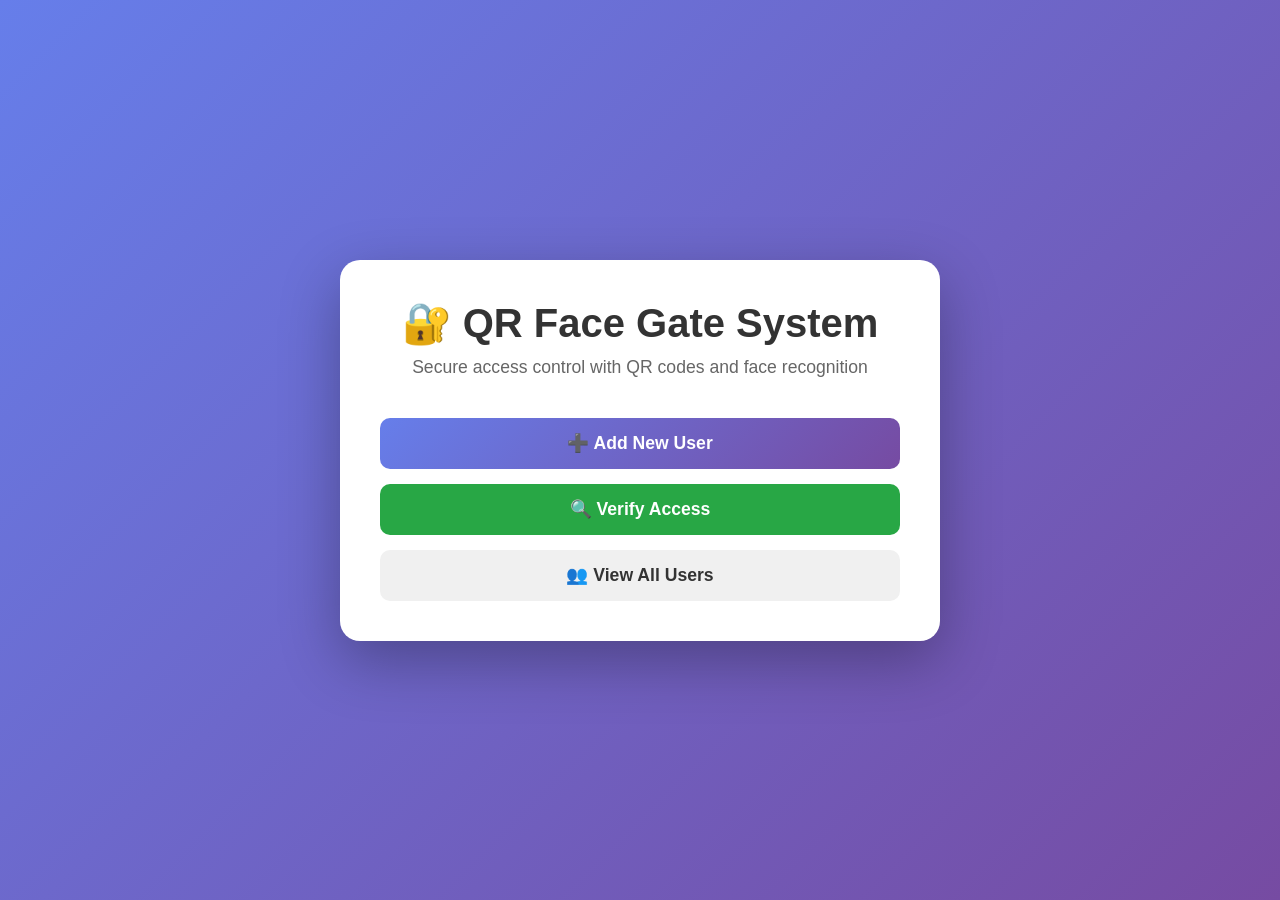
==== templates/index.html @ c504cb5a "initial app structure" ====
<!DOCTYPE html>
<html lang="en">
<head>
    <meta charset="UTF-8">
    <meta name="viewport" content="width=device-width, initial-scale=1.0">
    <title>QR Face Gate System</title>
    <style>
        * {
            margin: 0;
            padding: 0;
            box-sizing: border-box;
        }
        
        body {
            font-family: 'Segoe UI', Tahoma, Geneva, Verdana, sans-serif;
            background: linear-gradient(135deg, #667eea 0%, #764ba2 100%);
            min-height: 100vh;
            display: flex;
            justify-content: center;
            align-items: center;
            padding: 20px;
        }
        
        .container {
            background: white;
            border-radius: 20px;
            box-shadow: 0 20px 60px rgba(0, 0, 0, 0.3);
            padding: 40px;
            max-width: 600px;
            width: 100%;
            text-align: center;
        }
        
        h1 {
            color: #333;
            margin-bottom: 10px;
            font-size: 2.5em;
        }
        
        .subtitle {
            color: #666;
            margin-bottom: 40px;
            font-size: 1.1em;
        }
        
        .button-group {
            display: flex;
            flex-direction: column;
            gap: 15px;
        }
        
        .btn {
            padding: 15px 30px;
            font-size: 1.1em;
            border: none;
            border-radius: 10px;
            cursor: pointer;
            text-decoration: none;
            display: inline-block;
            transition: all 0.3s ease;
            font-weight: 600;
        }
        
        .btn-primary {
            background: linear-gradient(135deg, #667eea 0%, #764ba2 100%);
            color: white;
        }
        
        .btn-primary:hover {
            transform: translateY(-2px);
            box-shadow: 0 10px 20px rgba(102, 126, 234, 0.4);
        }
        
        .btn-secondary {
            background: #f0f0f0;
            color: #333;
        }
        
        .btn-secondary:hover {
            background: #e0e0e0;
            transform: translateY(-2px);
        }
        
        .btn-success {
            background: #28a745;
            color: white;
        }
        
        .btn-success:hover {
            background: #218838;
            transform: translateY(-2px);
        }
    </style>
</head>
<body>
    <div class="container">
        <h1>🔐 QR Face Gate System</h1>
        <p class="subtitle">Secure access control with QR codes and face recognition</p>
        
        <div class="button-group">
            <a href="/add_user" class="btn btn-primary">➕ Add New User</a>
            <a href="/verify" class="btn btn-success">🔍 Verify Access</a>
            <a href="/users" class="btn btn-secondary">👥 View All Users</a>
        </div>
    </div>
</body>
</html>
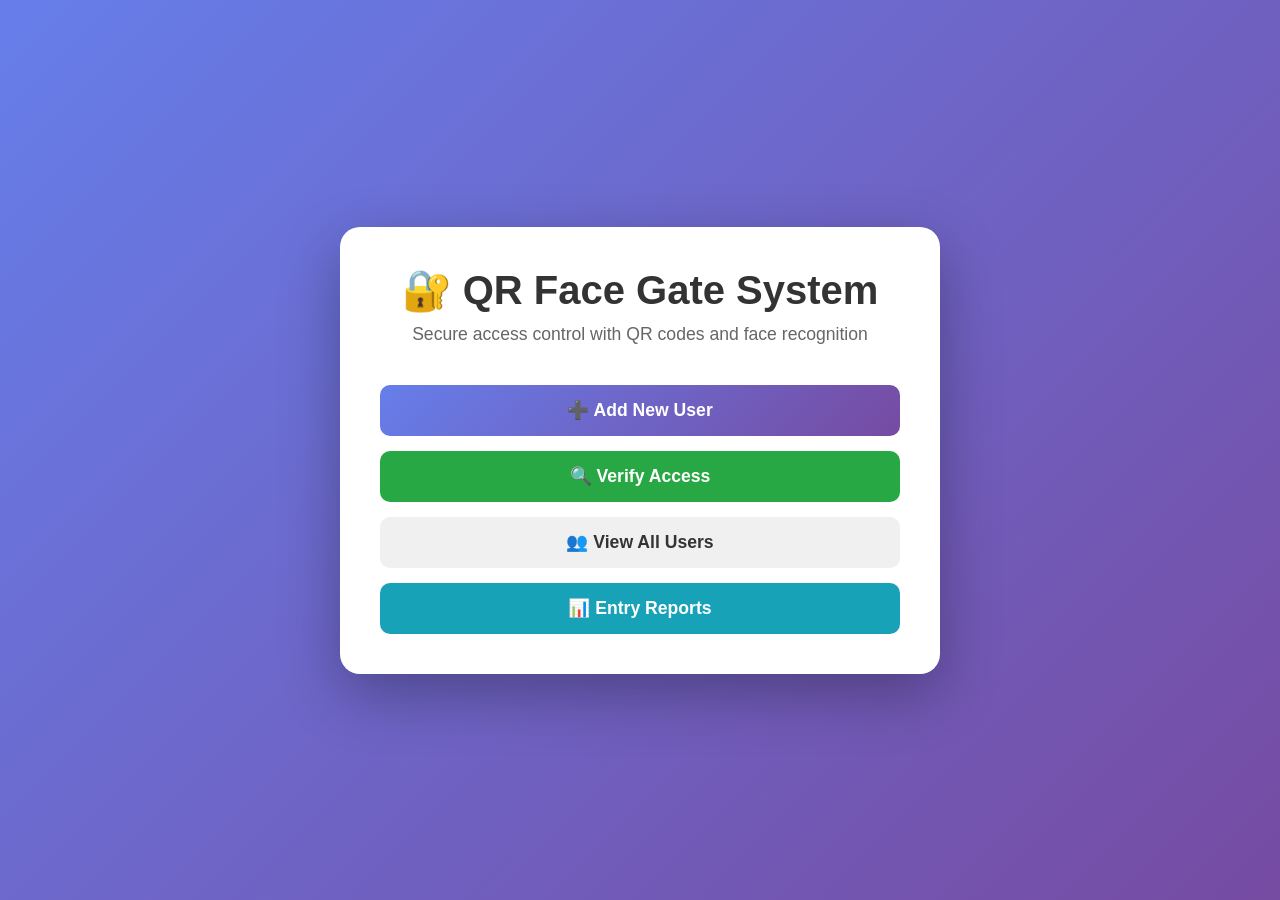
==== commit 6a4ef7ee: "base system for raporting" ====
--- a/templates/index.html
+++ b/templates/index.html
@@ -4,93 +4,8 @@
     <meta charset="UTF-8">
     <meta name="viewport" content="width=device-width, initial-scale=1.0">
     <title>QR Face Gate System</title>
-    <style>
-        * {
-            margin: 0;
-            padding: 0;
-            box-sizing: border-box;
-        }
-        
-        body {
-            font-family: 'Segoe UI', Tahoma, Geneva, Verdana, sans-serif;
-            background: linear-gradient(135deg, #667eea 0%, #764ba2 100%);
-            min-height: 100vh;
-            display: flex;
-            justify-content: center;
-            align-items: center;
-            padding: 20px;
-        }
-        
-        .container {
-            background: white;
-            border-radius: 20px;
-            box-shadow: 0 20px 60px rgba(0, 0, 0, 0.3);
-            padding: 40px;
-            max-width: 600px;
-            width: 100%;
-            text-align: center;
-        }
-        
-        h1 {
-            color: #333;
-            margin-bottom: 10px;
-            font-size: 2.5em;
-        }
-        
-        .subtitle {
-            color: #666;
-            margin-bottom: 40px;
-            font-size: 1.1em;
-        }
-        
-        .button-group {
-            display: flex;
-            flex-direction: column;
-            gap: 15px;
-        }
-        
-        .btn {
-            padding: 15px 30px;
-            font-size: 1.1em;
-            border: none;
-            border-radius: 10px;
-            cursor: pointer;
-            text-decoration: none;
-            display: inline-block;
-            transition: all 0.3s ease;
-            font-weight: 600;
-        }
-        
-        .btn-primary {
-            background: linear-gradient(135deg, #667eea 0%, #764ba2 100%);
-            color: white;
-        }
-        
-        .btn-primary:hover {
-            transform: translateY(-2px);
-            box-shadow: 0 10px 20px rgba(102, 126, 234, 0.4);
-        }
-        
-        .btn-secondary {
-            background: #f0f0f0;
-            color: #333;
-        }
-        
-        .btn-secondary:hover {
-            background: #e0e0e0;
-            transform: translateY(-2px);
-        }
-        
-        .btn-success {
-            background: #28a745;
-            color: white;
-        }
-        
-        .btn-success:hover {
-            background: #218838;
-            transform: translateY(-2px);
-        }
-    </style>
+    <link rel="stylesheet" href="/static/css/index.css">
+   
 </head>
 <body>
     <div class="container">
@@ -101,6 +16,7 @@
             <a href="/add_user" class="btn btn-primary">➕ Add New User</a>
             <a href="/verify" class="btn btn-success">🔍 Verify Access</a>
             <a href="/users" class="btn btn-secondary">👥 View All Users</a>
+            <a href="/reports" class="btn btn-info">📊 Entry Reports</a>
         </div>
     </div>
 </body>
--- a/static/css/index.css
+++ b/static/css/index.css
@@ -0,0 +1,95 @@
+* {
+    margin: 0;
+    padding: 0;
+    box-sizing: border-box;
+}
+
+body {
+    font-family: 'Segoe UI', Tahoma, Geneva, Verdana, sans-serif;
+    background: linear-gradient(135deg, #667eea 0%, #764ba2 100%);
+    min-height: 100vh;
+    display: flex;
+    justify-content: center;
+    align-items: center;
+    padding: 20px;
+}
+
+.container {
+    background: white;
+    border-radius: 20px;
+    box-shadow: 0 20px 60px rgba(0, 0, 0, 0.3);
+    padding: 40px;
+    max-width: 600px;
+    width: 100%;
+    text-align: center;
+}
+
+h1 {
+    color: #333;
+    margin-bottom: 10px;
+    font-size: 2.5em;
+}
+
+.subtitle {
+    color: #666;
+    margin-bottom: 40px;
+    font-size: 1.1em;
+}
+
+.button-group {
+    display: flex;
+    flex-direction: column;
+    gap: 15px;
+}
+
+.btn {
+    padding: 15px 30px;
+    font-size: 1.1em;
+    border: none;
+    border-radius: 10px;
+    cursor: pointer;
+    text-decoration: none;
+    display: inline-block;
+    transition: all 0.3s ease;
+    font-weight: 600;
+}
+
+.btn-primary {
+    background: linear-gradient(135deg, #667eea 0%, #764ba2 100%);
+    color: white;
+}
+
+.btn-primary:hover {
+    transform: translateY(-2px);
+    box-shadow: 0 10px 20px rgba(102, 126, 234, 0.4);
+}
+
+.btn-secondary {
+    background: #f0f0f0;
+    color: #333;
+}
+
+.btn-secondary:hover {
+    background: #e0e0e0;
+    transform: translateY(-2px);
+}
+
+.btn-success {
+    background: #28a745;
+    color: white;
+}
+
+.btn-success:hover {
+    background: #218838;
+    transform: translateY(-2px);
+}
+
+.btn-info {
+    background: #17a2b8;
+    color: white;
+}
+
+.btn-info:hover {
+    background: #138496;
+    transform: translateY(-2px);
+}
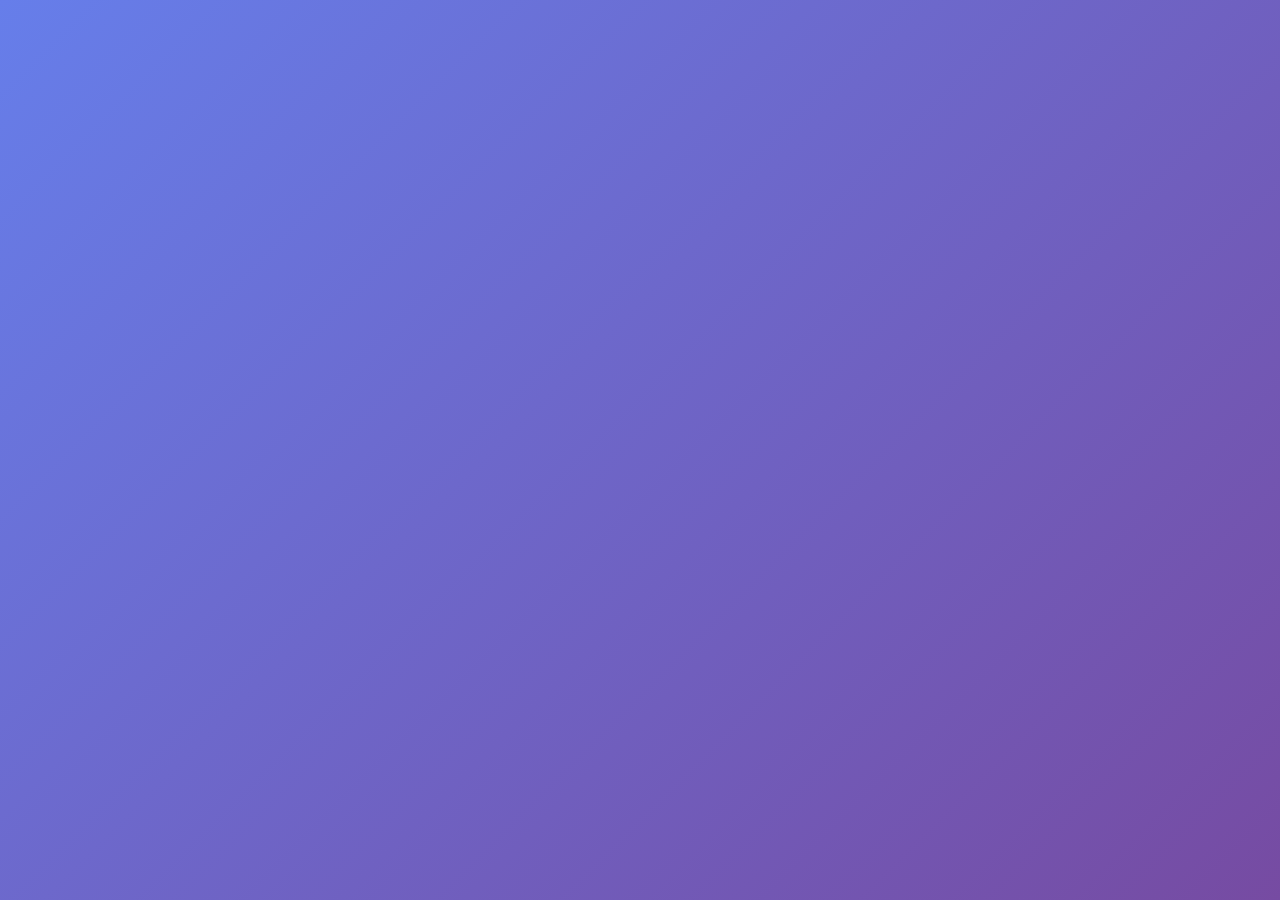
==== commit d984d6f3: "admin panel t status" ====
--- a/templates/index.html
+++ b/templates/index.html
@@ -5,20 +5,4 @@
     <meta name="viewport" content="width=device-width, initial-scale=1.0">
     <title>QR Face Gate System</title>
     <link rel="stylesheet" href="/static/css/index.css">
-   
 </head>
-<body>
-    <div class="container">
-        <h1>🔐 QR Face Gate System</h1>
-        <p class="subtitle">Secure access control with QR codes and face recognition</p>
-        
-        <div class="button-group">
-            <a href="/add_user" class="btn btn-primary">➕ Add New User</a>
-            <a href="/verify" class="btn btn-success">🔍 Verify Access</a>
-            <a href="/users" class="btn btn-secondary">👥 View All Users</a>
-            <a href="/reports" class="btn btn-info">📊 Entry Reports</a>
-        </div>
-    </div>
-</body>
-</html>
-
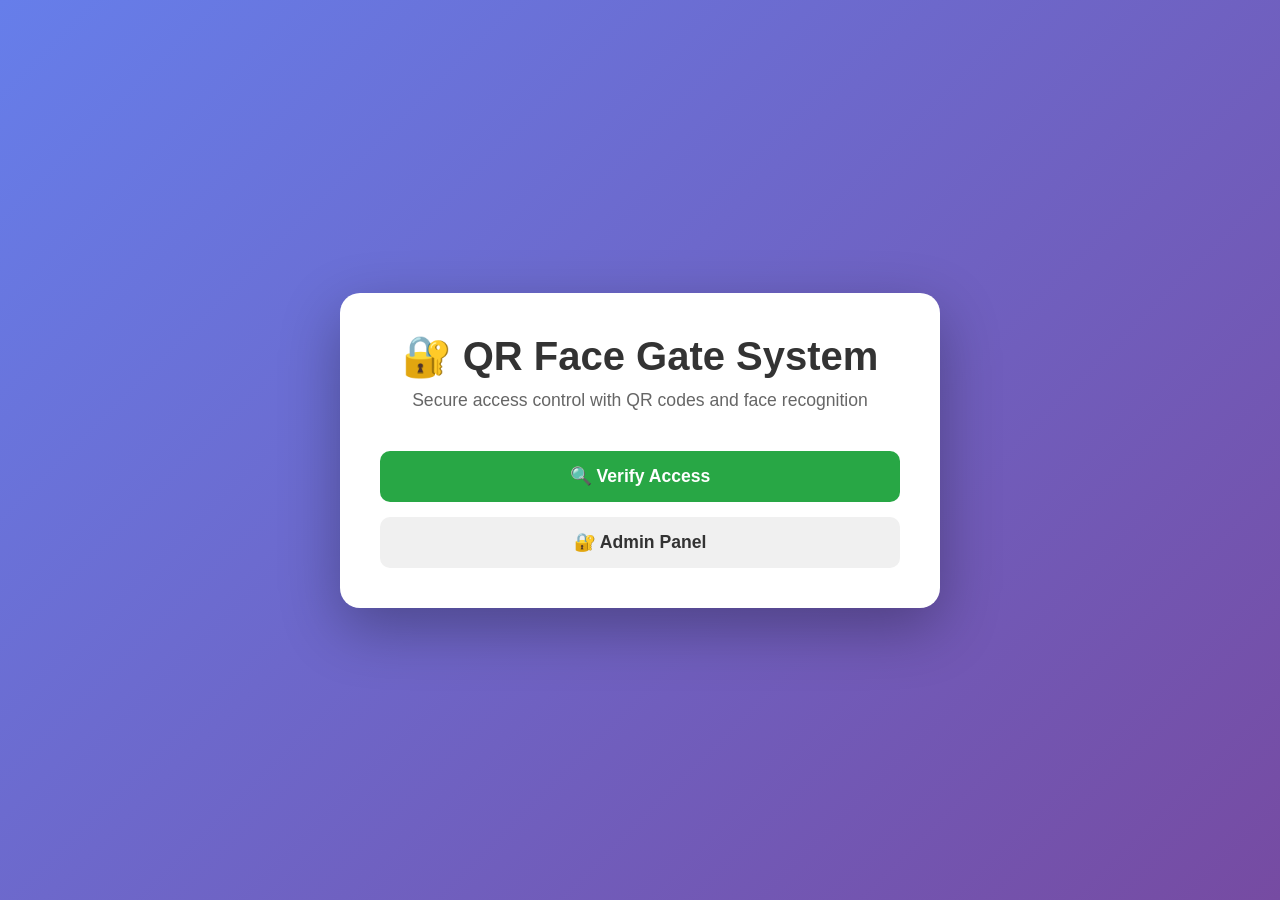
==== commit e3139b42: "admin panel" ====
--- a/templates/index.html
+++ b/templates/index.html
@@ -5,4 +5,17 @@
     <meta name="viewport" content="width=device-width, initial-scale=1.0">
     <title>QR Face Gate System</title>
     <link rel="stylesheet" href="/static/css/index.css">
+   
 </head>
+<body>
+    <div class="container">
+        <h1>🔐 QR Face Gate System</h1>
+        <p class="subtitle">Secure access control with QR codes and face recognition</p>
+        
+        <div class="button-group">
+            <a href="/verify" class="btn btn-success">🔍 Verify Access</a>
+            <a href="/admin" class="btn btn-secondary">🔐 Admin Panel</a>
+        </div>
+    </div>
+</body>
+</html>
